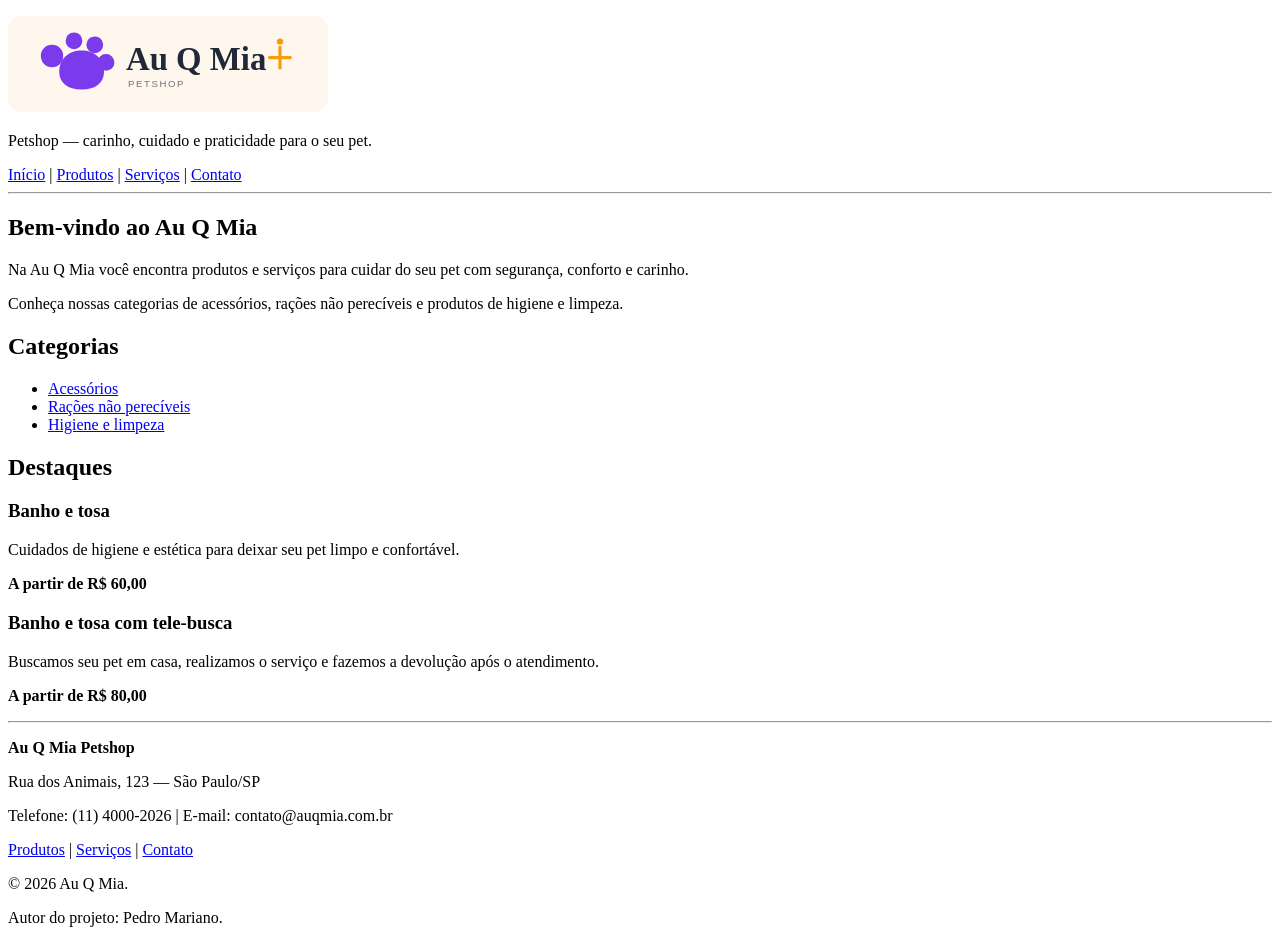
==== index.html @ e9ebb029 "Add files via upload First commit" ====
<!DOCTYPE html>
<html lang="pt-BR">
<head>
  <meta charset="UTF-8">
  <meta name="viewport" content="width=device-width, initial-scale=1.0">
  <title>Au Q Mia | Petshop</title>
</head>
<body>
  <header>
    <div>
      <p><img src="assets/logo.svg" alt="Logo Au Q Mia Petshop" width="320"></p>
      <p>Petshop — carinho, cuidado e praticidade para o seu pet.</p>
    </div>
    <nav aria-label="Navegação principal">
      <a href="index.html">Início</a> |
      <a href="produtos.html">Produtos</a> |
      <a href="servicos.html">Serviços</a> |
      <a href="contato.html">Contato</a>
    </nav>
    <hr>
  </header>

  <main>
    <section>
      <h2>Bem-vindo ao Au Q Mia</h2>
      <p>Na Au Q Mia você encontra produtos e serviços para cuidar do seu pet com segurança, conforto e carinho.</p>
      <p>Conheça nossas categorias de acessórios, rações não perecíveis e produtos de higiene e limpeza.</p>
    </section>

    <section>
      <h2>Categorias</h2>
      <ul>
        <li><a href="produtos.html#acessorios">Acessórios</a></li>
        <li><a href="produtos.html#racoes">Rações não perecíveis</a></li>
        <li><a href="produtos.html#higiene">Higiene e limpeza</a></li>
      </ul>
    </section>

    <section>
      <h2>Destaques</h2>
      <article>
        <h3>Banho e tosa</h3>
        <p>Cuidados de higiene e estética para deixar seu pet limpo e confortável.</p>
        <p><strong>A partir de R$ 60,00</strong></p>
      </article>
      <article>
        <h3>Banho e tosa com tele-busca</h3>
        <p>Buscamos seu pet em casa, realizamos o serviço e fazemos a devolução após o atendimento.</p>
        <p><strong>A partir de R$ 80,00</strong></p>
      </article>
    </section>
  </main>

  <footer>
    <hr>
    <p><strong>Au Q Mia Petshop</strong></p>
    <p>Rua dos Animais, 123 — São Paulo/SP</p>
    <p>Telefone: (11) 4000-2026 | E-mail: contato@auqmia.com.br</p>
    <p><a href="produtos.html">Produtos</a> | <a href="servicos.html">Serviços</a> | <a href="contato.html">Contato</a></p>
    <p>© 2026 Au Q Mia.</p>
    <p>Autor do projeto: Pedro Mariano.</p>
  </footer>
</body>
</html>
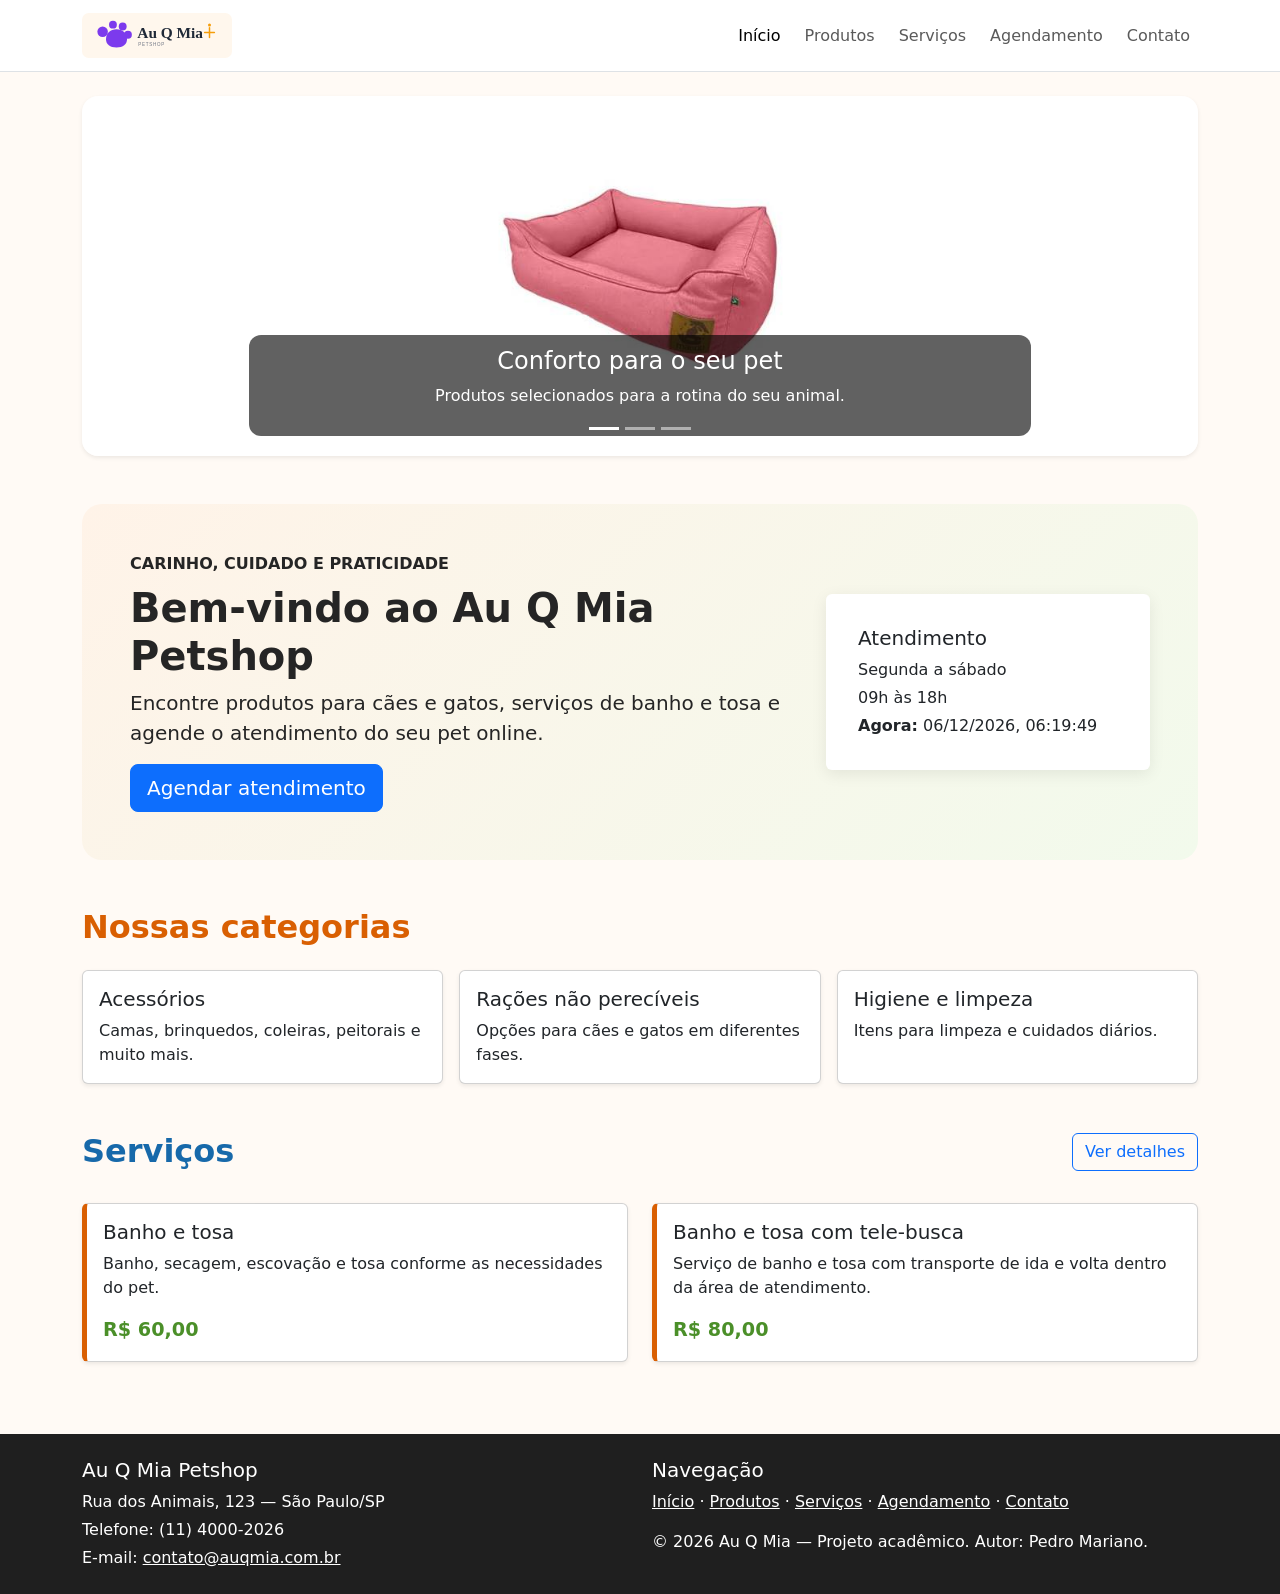
==== commit 0f761819: "fase 2 commit" ====
--- a/index.html
+++ b/index.html
@@ -3,62 +3,168 @@
 <head>
   <meta charset="UTF-8">
   <meta name="viewport" content="width=device-width, initial-scale=1.0">
+  <meta name="description" content="Au Q Mia Petshop: produtos, banho e tosa e agendamento online.">
   <title>Au Q Mia | Petshop</title>
+  <link href="https://cdn.jsdelivr.net/npm/bootstrap@5.3.3/dist/css/bootstrap.min.css" rel="stylesheet">
+  <link rel="stylesheet" href="css/style.css">
 </head>
 <body>
+  <a class="skip-link" href="#conteudo">Pular para o conteúdo principal</a>
+
   <header>
-    <div>
-      <p><img src="assets/logo.svg" alt="Logo Au Q Mia Petshop" width="320"></p>
-      <p>Petshop — carinho, cuidado e praticidade para o seu pet.</p>
-    </div>
-    <nav aria-label="Navegação principal">
-      <a href="index.html">Início</a> |
-      <a href="produtos.html">Produtos</a> |
-      <a href="servicos.html">Serviços</a> |
-      <a href="contato.html">Contato</a>
+    <!-- Navbar responsiva criada com componentes do Bootstrap. -->
+    <nav class="navbar navbar-expand-lg bg-white border-bottom" aria-label="Navegação principal">
+      <div class="container">
+        <a class="navbar-brand" href="index.html" aria-label="Au Q Mia - início">
+          <img src="assets/logo.svg" alt="Logo Au Q Mia Petshop">
+        </a>
+        <button class="navbar-toggler" type="button" data-bs-toggle="collapse" data-bs-target="#menuPrincipal" aria-controls="menuPrincipal" aria-expanded="false" aria-label="Abrir menu">
+          <span class="navbar-toggler-icon"></span>
+        </button>
+        <div class="collapse navbar-collapse" id="menuPrincipal">
+          <ul class="navbar-nav ms-auto align-items-lg-center gap-lg-2">
+            <li class="nav-item"><a class="nav-link active" aria-current="page" href="index.html">Início</a></li>
+            <li class="nav-item"><a class="nav-link" href="produtos.html">Produtos</a></li>
+            <li class="nav-item"><a class="nav-link" href="servicos.html">Serviços</a></li>
+            <li class="nav-item"><a class="nav-link" href="agendamento.html">Agendamento</a></li>
+            <li class="nav-item"><a class="nav-link" href="contato.html">Contato</a></li>
+          </ul>
+        </div>
+      </div>
     </nav>
-    <hr>
   </header>
 
-  <main>
-    <section>
-      <h2>Bem-vindo ao Au Q Mia</h2>
-      <p>Na Au Q Mia você encontra produtos e serviços para cuidar do seu pet com segurança, conforto e carinho.</p>
-      <p>Conheça nossas categorias de acessórios, rações não perecíveis e produtos de higiene e limpeza.</p>
+  <main id="conteudo" class="container py-4">
+    <!-- Carrossel Bootstrap exigido na fase 2. As imagens existentes na fase 1 são reutilizadas. -->
+    <section class="mb-5" aria-labelledby="destaques-title">
+      <h1 id="destaques-title" class="visually-hidden">Destaques Au Q Mia</h1>
+      <div id="carrosselDestaques" class="carousel slide rounded-4 overflow-hidden shadow-sm" data-bs-ride="carousel" aria-label="Carrossel de produtos em destaque">
+        <div class="carousel-indicators">
+          <button type="button" data-bs-target="#carrosselDestaques" data-bs-slide-to="0" class="active" aria-current="true" aria-label="Slide 1"></button>
+          <button type="button" data-bs-target="#carrosselDestaques" data-bs-slide-to="1" aria-label="Slide 2"></button>
+          <button type="button" data-bs-target="#carrosselDestaques" data-bs-slide-to="2" aria-label="Slide 3"></button>
+        </div>
+        <div class="carousel-inner">
+          <div class="carousel-item active" data-bs-interval="3500">
+            <img class="d-block w-100 carousel-img" src="assets/Cama_Pet.jpg" alt="Cama confortável para cães e gatos de pequeno porte">
+            <div class="carousel-caption d-block">
+              <h2 class="h4">Conforto para o seu pet</h2>
+              <p>Produtos selecionados para a rotina do seu animal.</p>
+            </div>
+          </div>
+          <div class="carousel-item" data-bs-interval="3500">
+            <img class="d-block w-100 carousel-img" src="assets/Racao_Caes_10kg.png" alt="Embalagem de ração para cães adultos de 10 quilogramas">
+            <div class="carousel-caption d-block">
+              <h2 class="h4">Alimentação e cuidado</h2>
+              <p>Rações não perecíveis para cães e gatos.</p>
+            </div>
+          </div>
+          <div class="carousel-item" data-bs-interval="3500">
+            <img class="d-block w-100 carousel-img" src="assets/Shampoo_Pet_Neutro.png" alt="Frasco de shampoo neutro para animais de estimação">
+            <div class="carousel-caption d-block">
+              <h2 class="h4">Higiene em dia</h2>
+              <p>Produtos para manter seu pet limpo e confortável.</p>
+            </div>
+          </div>
+        </div>
+        <button class="carousel-control-prev" type="button" data-bs-target="#carrosselDestaques" data-bs-slide="prev" aria-label="Slide anterior">
+          <span class="carousel-control-prev-icon" aria-hidden="true"></span>
+        </button>
+        <button class="carousel-control-next" type="button" data-bs-target="#carrosselDestaques" data-bs-slide="next" aria-label="Próximo slide">
+          <span class="carousel-control-next-icon" aria-hidden="true"></span>
+        </button>
+      </div>
     </section>
 
-    <section>
-      <h2>Categorias</h2>
-      <ul>
-        <li><a href="produtos.html#acessorios">Acessórios</a></li>
-        <li><a href="produtos.html#racoes">Rações não perecíveis</a></li>
-        <li><a href="produtos.html#higiene">Higiene e limpeza</a></li>
-      </ul>
+    <section class="hero p-4 p-lg-5 mb-5" aria-labelledby="bem-vindo">
+      <div class="row align-items-center g-4">
+        <div class="col-lg-8">
+          <p class="text-uppercase fw-bold mb-2">Carinho, cuidado e praticidade</p>
+          <h2 id="bem-vindo" class="display-6 fw-bold">Bem-vindo ao Au Q Mia Petshop</h2>
+          <p class="lead">Encontre produtos para cães e gatos, serviços de banho e tosa e agende o atendimento do seu pet online.</p>
+          <a class="btn btn-primary btn-lg" href="agendamento.html">Agendar atendimento</a>
+        </div>
+        <div class="col-lg-4">
+          <div class="card info-card p-3">
+            <div class="card-body">
+              <h3 class="h5">Atendimento</h3>
+              <p class="mb-1">Segunda a sábado</p>
+              <p class="mb-1">09h às 18h</p>
+              <p class="mb-0"><strong>Agora:</strong> <time id="data-hora-atual">carregando...</time></p>
+            </div>
+          </div>
+        </div>
+      </div>
     </section>
 
-    <section>
-      <h2>Destaques</h2>
-      <article>
-        <h3>Banho e tosa</h3>
-        <p>Cuidados de higiene e estética para deixar seu pet limpo e confortável.</p>
-        <p><strong>A partir de R$ 60,00</strong></p>
-      </article>
-      <article>
-        <h3>Banho e tosa com tele-busca</h3>
-        <p>Buscamos seu pet em casa, realizamos o serviço e fazemos a devolução após o atendimento.</p>
-        <p><strong>A partir de R$ 80,00</strong></p>
-      </article>
+    <section class="mb-5" aria-labelledby="categorias-title">
+      <h2 id="categorias-title" class="section-title">Nossas categorias</h2>
+      <div class="row g-3 mt-1">
+        <div class="col-md-4">
+          <a class="card h-100 text-decoration-none text-dark shadow-sm" href="produtos.html#acessorios">
+            <div class="card-body"><h3 class="h5">Acessórios</h3><p class="mb-0">Camas, brinquedos, coleiras, peitorais e muito mais.</p></div>
+          </a>
+        </div>
+        <div class="col-md-4">
+          <a class="card h-100 text-decoration-none text-dark shadow-sm" href="produtos.html#racoes">
+            <div class="card-body"><h3 class="h5">Rações não perecíveis</h3><p class="mb-0">Opções para cães e gatos em diferentes fases.</p></div>
+          </a>
+        </div>
+        <div class="col-md-4">
+          <a class="card h-100 text-decoration-none text-dark shadow-sm" href="produtos.html#higiene">
+            <div class="card-body"><h3 class="h5">Higiene e limpeza</h3><p class="mb-0">Itens para limpeza e cuidados diários.</p></div>
+          </a>
+        </div>
+      </div>
+    </section>
+
+    <section aria-labelledby="servicos-title">
+      <div class="d-flex justify-content-between align-items-center flex-wrap gap-2">
+        <h2 id="servicos-title" class="section-title blue mb-0">Serviços</h2>
+        <a href="servicos.html" class="btn btn-outline-primary">Ver detalhes</a>
+      </div>
+      <div class="row g-4 mt-2">
+        <div class="col-md-6">
+          <article class="card service-card h-100 shadow-sm">
+            <div class="card-body">
+              <h3 class="h5">Banho e tosa</h3>
+              <p>Banho, secagem, escovação e tosa conforme as necessidades do pet.</p>
+              <p class="price mb-0">R$ 60,00</p>
+            </div>
+          </article>
+        </div>
+        <div class="col-md-6">
+          <article class="card service-card h-100 shadow-sm">
+            <div class="card-body">
+              <h3 class="h5">Banho e tosa com tele-busca</h3>
+              <p>Serviço de banho e tosa com transporte de ida e volta dentro da área de atendimento.</p>
+              <p class="price mb-0">R$ 80,00</p>
+            </div>
+          </article>
+        </div>
+      </div>
     </section>
   </main>
 
-  <footer>
-    <hr>
-    <p><strong>Au Q Mia Petshop</strong></p>
-    <p>Rua dos Animais, 123 — São Paulo/SP</p>
-    <p>Telefone: (11) 4000-2026 | E-mail: contato@auqmia.com.br</p>
-    <p><a href="produtos.html">Produtos</a> | <a href="servicos.html">Serviços</a> | <a href="contato.html">Contato</a></p>
-    <p>© 2026 Au Q Mia.</p>
-    <p>Autor do projeto: Pedro Mariano.</p>
+  <footer class="mt-5 py-4">
+    <div class="container">
+      <div class="row g-4">
+        <div class="col-md-6">
+          <h2 class="h5">Au Q Mia Petshop</h2>
+          <p class="mb-1">Rua dos Animais, 123 — São Paulo/SP</p>
+          <p class="mb-1">Telefone: (11) 4000-2026</p>
+          <p class="mb-0">E-mail: <a href="mailto:contato@auqmia.com.br">contato@auqmia.com.br</a></p>
+        </div>
+        <div class="col-md-6">
+          <h2 class="h5">Navegação</h2>
+          <p><a href="index.html">Início</a> · <a href="produtos.html">Produtos</a> · <a href="servicos.html">Serviços</a> · <a href="agendamento.html">Agendamento</a> · <a href="contato.html">Contato</a></p>
+          <p class="mb-0">© 2026 Au Q Mia — Projeto acadêmico. Autor: Pedro Mariano.</p>
+        </div>
+      </div>
+    </div>
   </footer>
+
+  <script src="https://cdn.jsdelivr.net/npm/bootstrap@5.3.3/dist/js/bootstrap.bundle.min.js"></script>
+  <script src="js/script.js"></script>
 </body>
 </html>
--- a/css/style.css
+++ b/css/style.css
@@ -0,0 +1,130 @@
+/*
+ * Au Q Mia - Fase 2
+ * Folha de estilos própria do projeto.
+ * Bootstrap é utilizado como apoio para grid, componentes e carrossel.
+ */
+
+:root {
+  --aqm-primary: #d95f02;
+  --aqm-secondary: #4b8f29;
+  --aqm-blue: #1769aa;
+  --aqm-dark: #252525;
+  --aqm-light: #fffaf5;
+}
+
+html {
+  scroll-behavior: smooth;
+}
+
+body {
+  background: var(--aqm-light);
+  color: var(--aqm-dark);
+  font-family: system-ui, -apple-system, "Segoe UI", sans-serif;
+}
+
+.skip-link {
+  position: absolute;
+  left: -9999px;
+  top: auto;
+}
+
+.skip-link:focus {
+  left: 1rem;
+  top: 1rem;
+  z-index: 2000;
+  padding: .75rem 1rem;
+  background: #fff;
+  border: 2px solid var(--aqm-primary);
+  border-radius: .5rem;
+}
+
+.navbar-brand img {
+  width: 150px;
+  height: auto;
+}
+
+.hero {
+  background: linear-gradient(135deg, #fff3e8, #f2faec);
+  border-radius: 1.25rem;
+}
+
+.section-title {
+  font-weight: 800;
+  color: var(--aqm-primary);
+}
+
+.section-title.green { color: var(--aqm-secondary); }
+.section-title.blue { color: var(--aqm-blue); }
+
+.product-card {
+  height: 100%;
+  border: 0;
+  box-shadow: 0 .25rem 1rem rgba(0,0,0,.08);
+  transition: transform .2s ease, box-shadow .2s ease;
+}
+
+.product-card:hover,
+.product-card:focus-within {
+  transform: translateY(-4px);
+  box-shadow: 0 .5rem 1.25rem rgba(0,0,0,.12);
+}
+
+.product-card img {
+  height: 190px;
+  width: 100%;
+  object-fit: contain;
+  background: #fff;
+  padding: 1rem;
+}
+
+.price {
+  color: var(--aqm-secondary);
+  font-size: 1.2rem;
+  font-weight: 800;
+}
+
+.carousel-img {
+  height: 360px;
+  object-fit: contain;
+  background: #fff;
+}
+
+.carousel-caption {
+  background: rgba(0,0,0,.62);
+  border-radius: .75rem;
+  padding: .75rem;
+}
+
+.service-card {
+  border-left: 5px solid var(--aqm-primary);
+}
+
+.form-card,
+.info-card {
+  border: 0;
+  box-shadow: 0 .25rem 1rem rgba(0,0,0,.08);
+}
+
+footer {
+  background: #1f1f1f;
+  color: #fff;
+}
+
+footer a { color: #fff; }
+
+.form-control:focus,
+.form-select:focus,
+.form-check-input:focus,
+.btn:focus,
+a:focus {
+  box-shadow: 0 0 0 .2rem rgba(217,95,2,.25);
+}
+
+#form-feedback[role="alert"] {
+  border-left: 4px solid var(--aqm-primary);
+}
+
+@media (max-width: 767.98px) {
+  .carousel-img { height: 260px; }
+  .product-card img { height: 160px; }
+}
